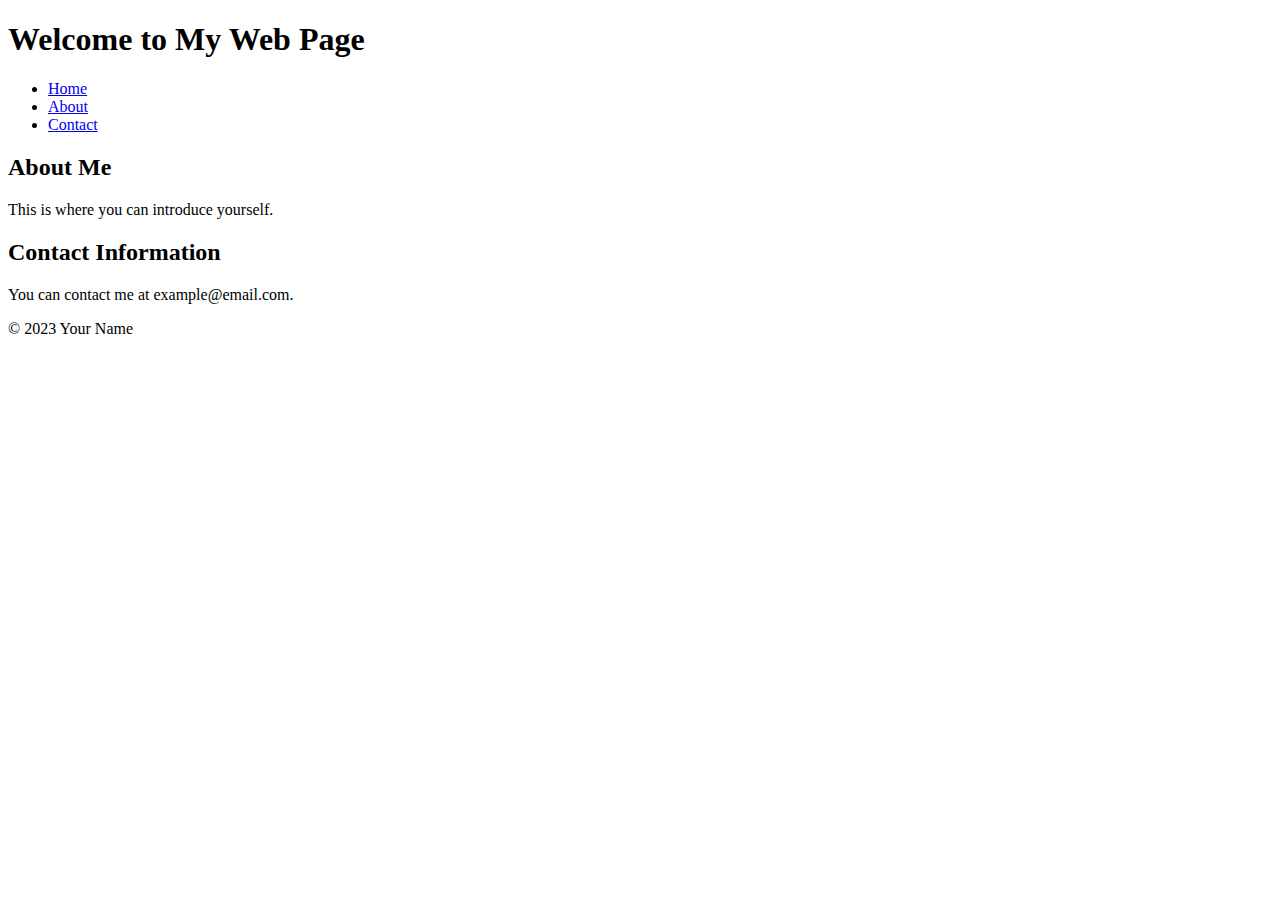
==== index.html @ 3ea36bda "Create index.html" ====
<!DOCTYPE html>
<html>
<head>
    <meta charset="UTF-8">
    <title>My Web Page</title>
</head>
<body>

    <header>
        <h1>Welcome to My Web Page</h1>
        <nav>
            <ul>
                <li><a href="#">Home</a></li>
                <li><a href="#">About</a></li>
                <li><a href="#">Contact</a></li>
            </ul>
        </nav>
    </header>

    <main>
        <section>
            <h2>About Me</h2>
            <p>This is where you can introduce yourself.</p>
        </section>

        <section>
            <h2>Contact Information</h2>
            <p>You can contact me at example@email.com.</p>
        </section>
    </main>

    <footer>
        <p>&copy; 2023 Your Name</p>
    </footer>

</body>
</html>
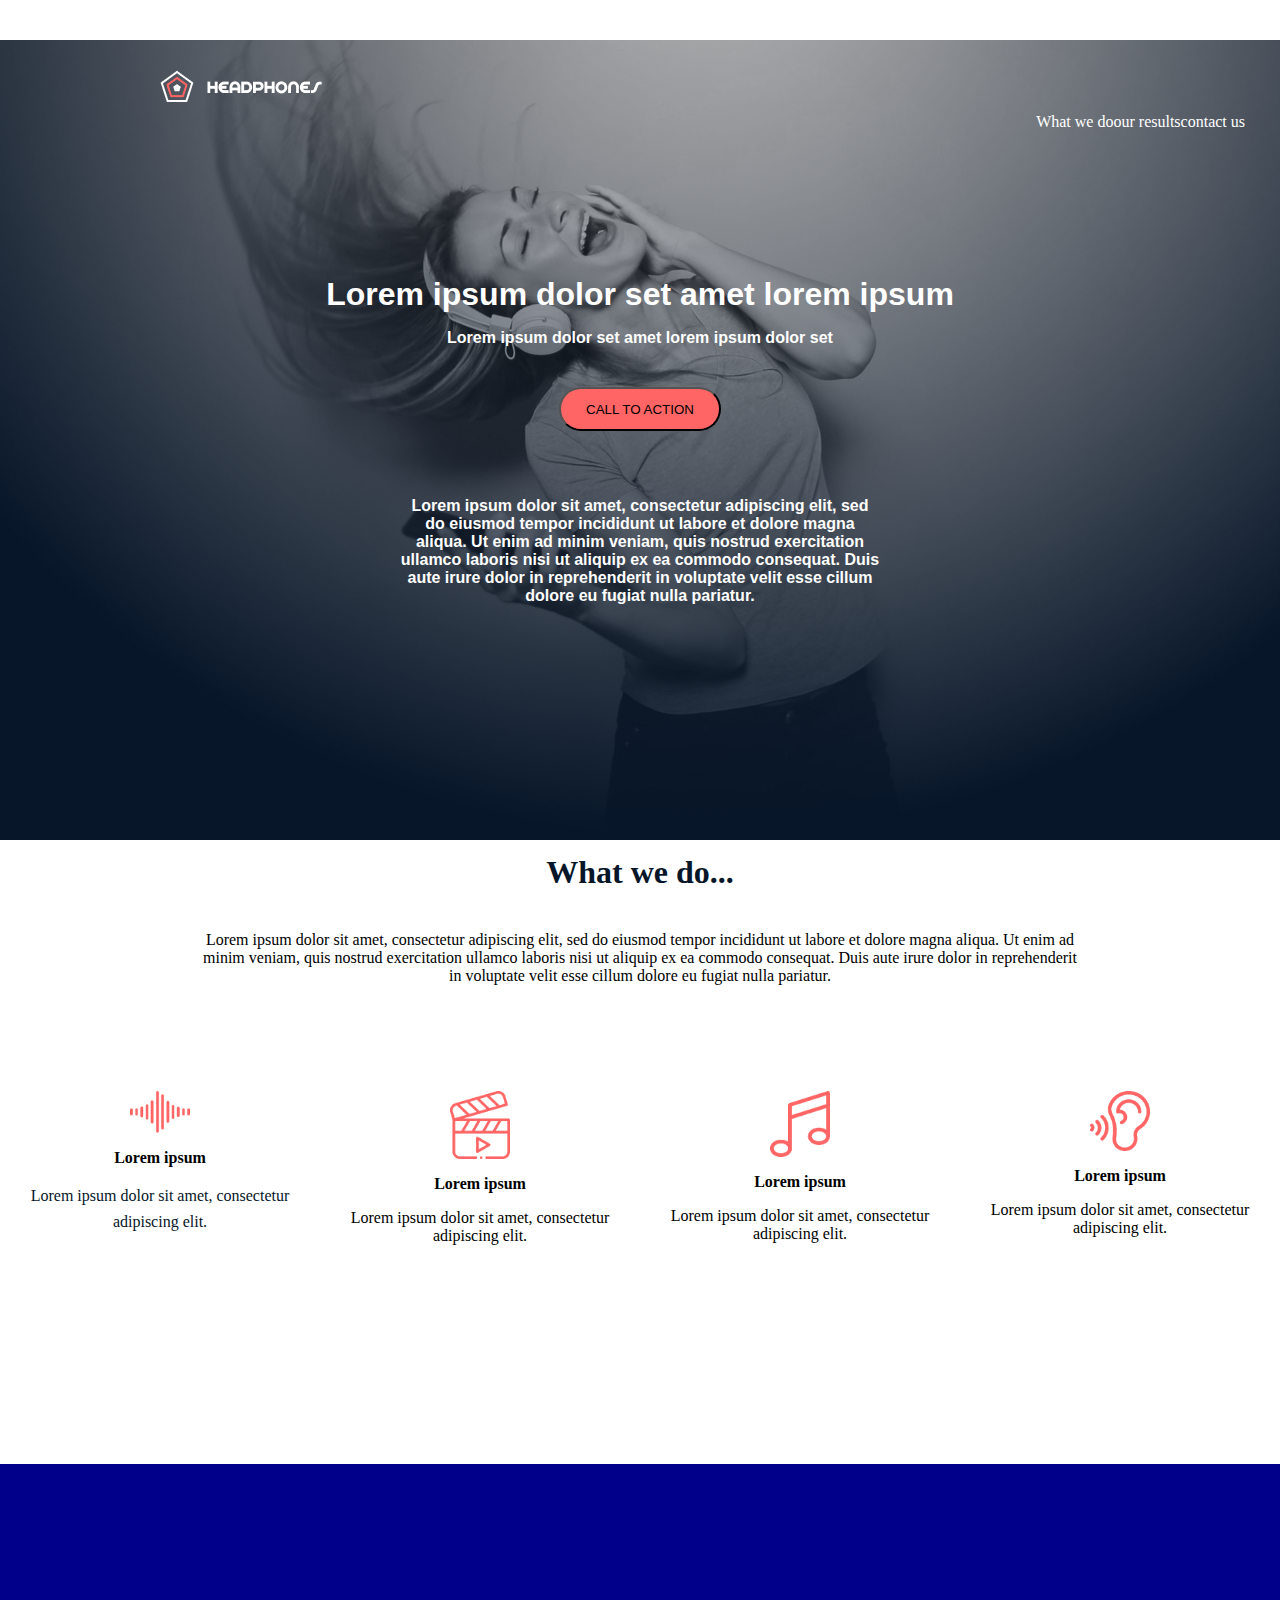
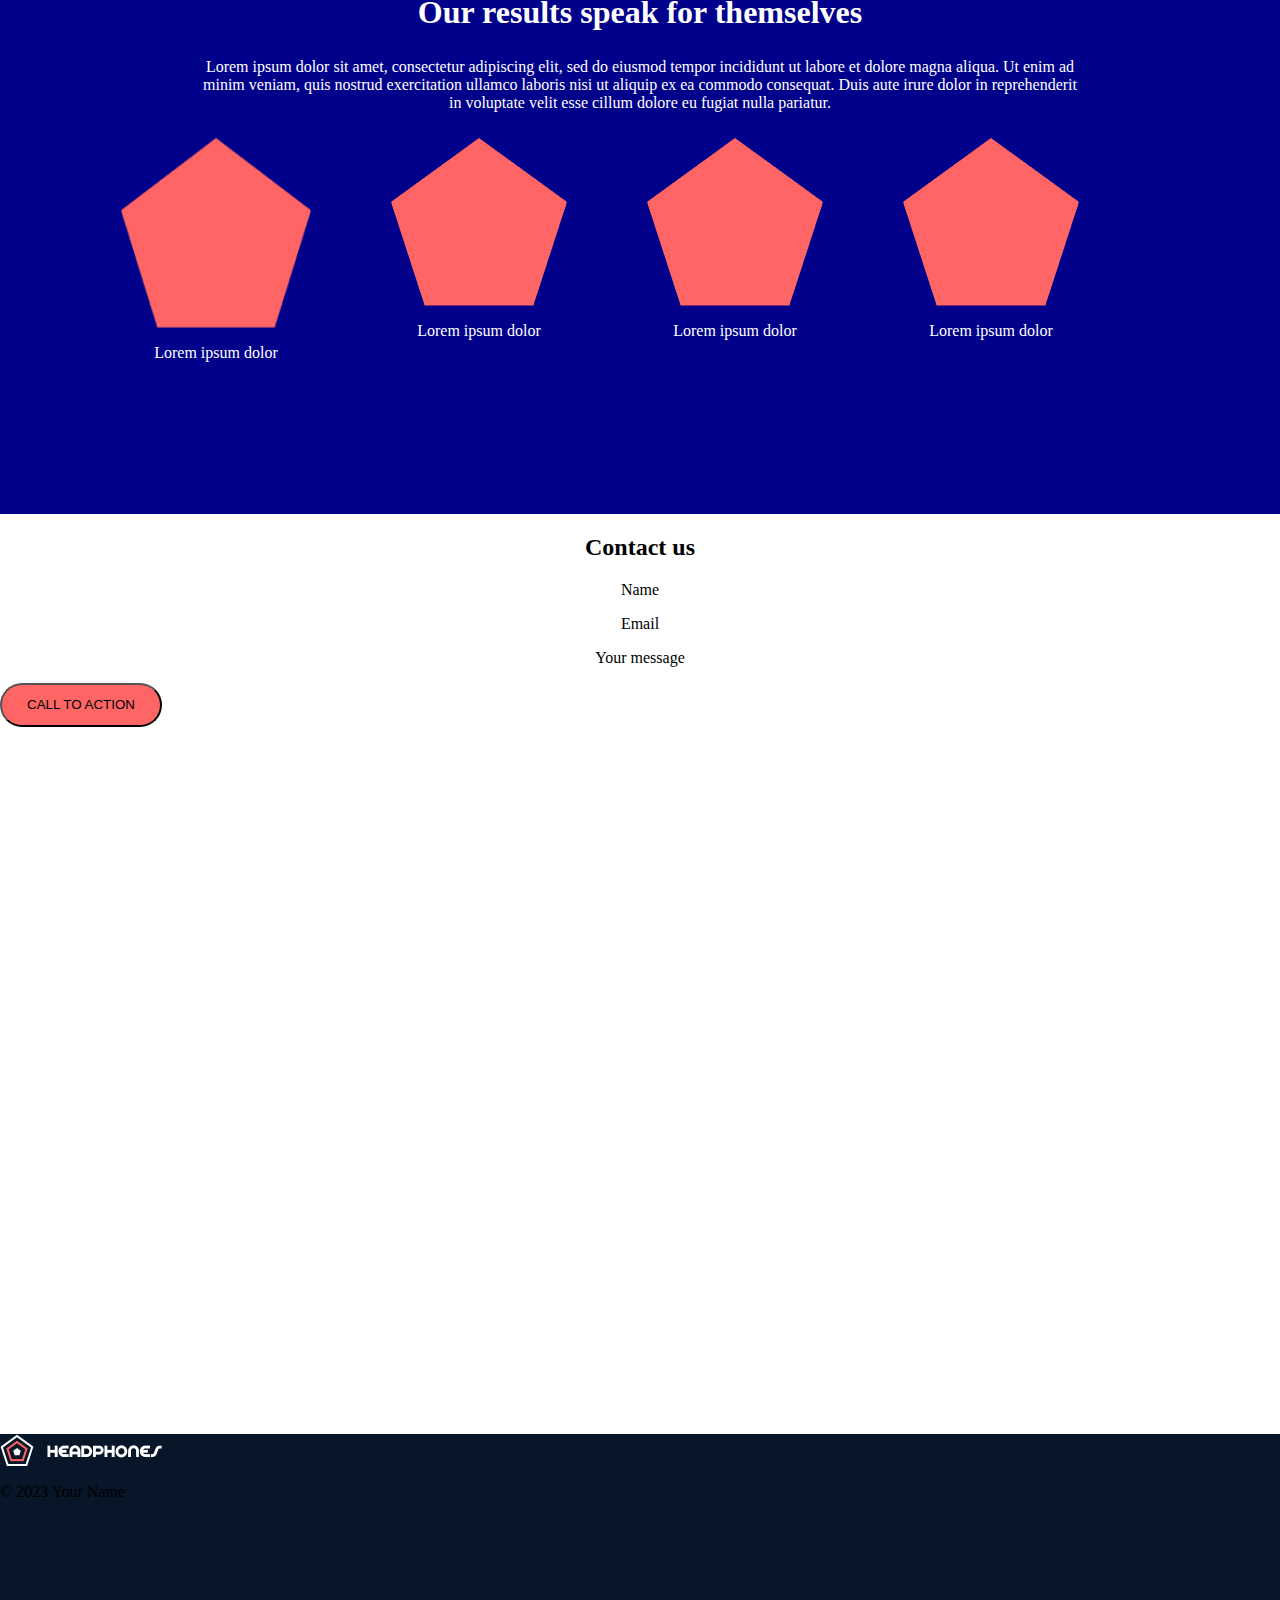
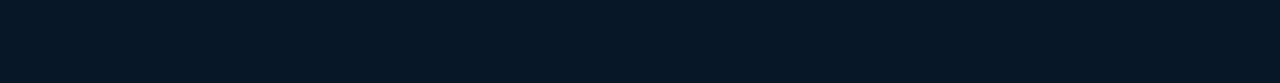
==== commit 9164eb81: "update" ====
--- a/index.html
+++ b/index.html
@@ -1,37 +1,111 @@
-<!DOCTYPE html>
-<html>
-<head>
-    <meta charset="UTF-8">
-    <title>My Web Page</title>
+<title>Headphones</title>
+    <link rel="stylesheet" type="text/css" href="style.css">
 </head>
 <body>
+<div class="page-container"></div>
+    <!--*SECTION 1*-->
+    <div class="section1-container">
+        <header>
+            <img src="images/logo-headphones.png" alt="My Logo" class="logo">
+            <nav class="my-navigation">
+                    <div class="my-navigation-item">What we do</div>
+                    <div class="my-navigation-item">our results</div>
+                    <div class="my-navigation-item">contact us</div>
+            </nav>
+        </header>
 
-    <header>
-        <h1>Welcome to My Web Page</h1>
-        <nav>
-            <ul>
-                <li><a href="#">Home</a></li>
-                <li><a href="#">About</a></li>
-                <li><a href="#">Contact</a></li>
-            </ul>
-        </nav>
-    </header>
-
-    <main>
-        <section>
-            <h2>About Me</h2>
-            <p>This is where you can introduce yourself.</p>
+        <section class="top-section1">
+            <h1>Lorem ipsum dolor set amet lorem ipsum</h1>
+                <p>Lorem ipsum dolor set amet lorem ipsum dolor set</p>
+                <button class="button-one">CALL TO ACTION</button>
+            <p class="paragraph2">Lorem ipsum dolor sit amet, consectetur adipiscing elit, sed do eiusmod tempor incididunt ut labore et dolore magna aliqua. Ut enim ad minim veniam, quis nostrud exercitation ullamco laboris nisi ut aliquip ex ea commodo consequat. Duis aute irure dolor in reprehenderit in voluptate velit esse cillum dolore eu fugiat nulla pariatur.</p>
         </section>
 
-        <section>
-            <h2>Contact Information</h2>
-            <p>You can contact me at example@email.com.</p>
-        </section>
-    </main>
 
-    <footer>
-        <p>&copy; 2023 Your Name</p>
-    </footer>
+    <!--SECTION 2*-->
+<section class="section2">
+        <h2 class="h2-section2">What we do...</h2>
+        <p class="whatwedo-text">Lorem ipsum dolor sit amet, consectetur adipiscing elit, sed do eiusmod tempor incididunt ut labore et dolore magna aliqua. Ut enim ad minim veniam, quis nostrud exercitation ullamco laboris nisi ut aliquip ex ea commodo consequat. Duis aute irure dolor in reprehenderit in voluptate velit esse cillum dolore eu fugiat nulla pariatur.</p>
 
+        <div class="row">
+            <div class="item">
+                <img src="images/sound-frequency.png" alt="Sound Image" class="image">
+                <p class="bold">Lorem ipsum</p>
+                <p class="section2-paragraph">Lorem ipsum dolor sit amet, consectetur adipiscing elit.</p>
+            </div>
+
+            <div class="item">
+                <img src="images/video.png" alt="Video Image" class="image">
+                <p class="bold">Lorem ipsum</p>
+                <p>Lorem ipsum dolor sit amet, consectetur adipiscing elit.</p>
+            </div>
+
+            <div class="item">
+                <img src="images/music.png" alt="Music Image" class="image">
+                <p class="bold">Lorem ipsum</p>
+                <p>Lorem ipsum dolor sit amet, consectetur adipiscing elit.</p>
+            </div>
+
+            <div class="item">
+                <img src="images/hearing.png" alt="Hearing Image" class="image">
+                <p class="bold">Lorem ipsum</p>
+                <p>Lorem ipsum dolor sit amet, consectetur adipiscing elit.</p>
+            </div>
+        </div>
+</section>
+
+
+<!--SECTION 3*-->
+<section class="third-section">
+    <h2 class="section3-h2">Our results speak for themselves</h2>
+    <p class="whatwedo-text">Lorem ipsum dolor sit amet, consectetur adipiscing elit, sed do eiusmod tempor incididunt ut labore et dolore magna aliqua. Ut enim ad minim veniam, quis nostrud exercitation ullamco laboris nisi ut aliquip ex ea commodo consequat. Duis aute irure dolor in reprehenderit in voluptate velit esse cillum dolore eu fugiat nulla pariatur.</p>
+
+    <div class="row2">
+        <div class="row2-items">
+        <img src="images/polygon.png" alt="Polygon Images" class="section3-img">
+        <div class="text-overlay">
+        <!--<p class="image-text">+2%</p>-->
+    </div>
+        <p>Lorem ipsum dolor</p>
+        </div>
+
+    <div class="row2-items">
+        <img src="images/polygon.png" alt="Polygon Images">
+        <div class="text-overlay">
+        <!--<p class="image-text">+2%</p>-->
+    </div>
+        <p>Lorem ipsum dolor</p>
+        </div>
+
+    <div class="row2-items">
+        <img src="images/polygon.png" alt="Polygon Image">
+        <div class="text-overlay">
+        <!--<p class="image-text">+2%</p>-->
+    </div>
+        <p>Lorem ipsum dolor</p>
+        </div>
+
+    <div class="row2-items">
+        <img src="images/polygon.png" alt="polygon Image">
+        <div class="text-overlay">
+        <!--<p class="image-text">+2%</p>-->
+        <p>Lorem ipsum dolor</p>
+    </div>
+        </div>
+    </div>
+</section>
+
+<section class="SECTION4">
+    <h2 class="section4-h2">Contact us</h2>
+    <p class="section4-paragraph">Name</p>
+    <p class="section4-paragraph">Email</p>
+    <p class="section4-paragraph">Your message</p>
+    <button class="button-one">CALL TO ACTION</button>
+</section>
+
+<footer class="footer">
+    <img src="images/logo-headphones.png" alt="logo">
+    <p>&copy; 2023 Your Name</p>
+</footer>
 </body>
 </html>
--- a/style.css
+++ b/style.css
@@ -0,0 +1,207 @@
+* {
+    box-sizing: border-box;
+}
+
+body, html {
+    margin: 0;
+    padding: 0;
+}
+
+.page-container {
+    background-size: cover;
+    Background-repeat: no-repeat;
+    max-width: 1400px;
+    margin: 0 auto;
+    padding: 20px;
+}
+
+.section1-container {
+    background-image: url('images/Main-headphones-image.png');
+    background-size: cover;
+    height: 800px;
+    flex-shrink: 0;
+}
+
+.my-navigation {
+    margin-right: 25px;
+    display: flex;
+    justify-content: flex-end;
+    align-items: flex-start;
+    color:#fff;
+    padding: 10px;
+}
+
+/* GREAT! */
+.logo {
+    position: relative;
+    left: 160px;
+    margin-top: 30px;
+}
+
+.button-one {
+    border-radius: 22px;
+    background: #FF6565;
+    width: 162px;
+    height: 44px;
+    flex-shrink: 0;
+    margin-bottom: 50px;
+}
+
+.top-section1 {
+    justify-content: center;
+    text-align: center;
+    font-family: 'Source Sans Pro', sans-serif;
+    font-weight: 700;
+    color: #FFF;
+    height: 32vh;
+    margin-top: 15vh;
+}
+
+.top-section1 h1 {
+    margin: 0;
+
+}
+
+.top-section1 p {
+    margin-bottom: 40px;
+}
+
+.paragraph2 {
+    padding: 0 400px;
+}
+
+
+
+
+/* SECOND SECTION */
+.section2 {
+    width: auto;
+    height: 900px;
+    padding-top: 170px;
+    justify-content: center;
+    text-align: center;
+}
+
+.section2-paragraph {
+    color: #071629;
+    text-align: center;
+    font-family: Source Sans Pro;
+    font-size: 16px;
+    font-style: normal;
+    font-weight: 400;
+    line-height: 26px;
+}
+
+.h2-section2 {
+    color: #071629;
+    margin-top: 120px;
+    text-align: center;
+    margin-bottom: 40px;
+    font-size: 32px;
+    font-style: normal;
+    font-weight: 600;
+}
+
+.item {
+    margin-top: 80px;
+}
+
+.whatwedo-text {
+    text-align:center;
+    margin-left: 200px;
+    margin-right: 200px;
+}
+
+.image {
+    width: 60px;
+    height: auto;
+    fill: #FF6565;
+    
+}
+
+.row {
+    display: flex;
+}
+
+.item {
+    flex: 1;
+    padding: 10px;
+    text-align: center;
+}
+
+.bold {
+    font-weight: bold;
+}
+
+
+
+/* SECTION THREE */
+.third-section {
+    color: #FFF;
+    width: auto;
+    height: 650px;
+    background: darkblue;
+    padding-top: 130px;
+    text-align: center;
+}
+
+.section3-h2 {
+    font-size: 32px;
+    font-style: normal;
+    font-weight: 600;
+    margin-top: 0px;
+}
+
+.row2 {
+    display: flex;
+    justify-content: center;
+    padding-top: 100px;
+    padding: 10px;
+}
+
+.row2-items {
+    margin-right: 80px;
+}
+
+.section3-img {
+    width: 190px;
+    height: 190px;
+    flex-shrink: 0;
+}
+
+
+
+/* ---------------------------*/
+/*SECTION4*/
+.section4 {
+    background: #FFF;
+    width: auto;
+    height: 900px;
+}
+
+.section4-h2 {
+    text-align: center;
+}
+
+.section4-paragraph {
+    text-align: center;
+}
+
+.button-one {
+    border-radius: 22px;
+    background: #FF6565;
+    width: 162px;
+    height: 44px;
+    justify-content: center;
+}
+
+
+
+
+
+.footer {
+    width: auto;
+    height: 249px;
+    flex-shrink: 0;
+    background: #071629;
+}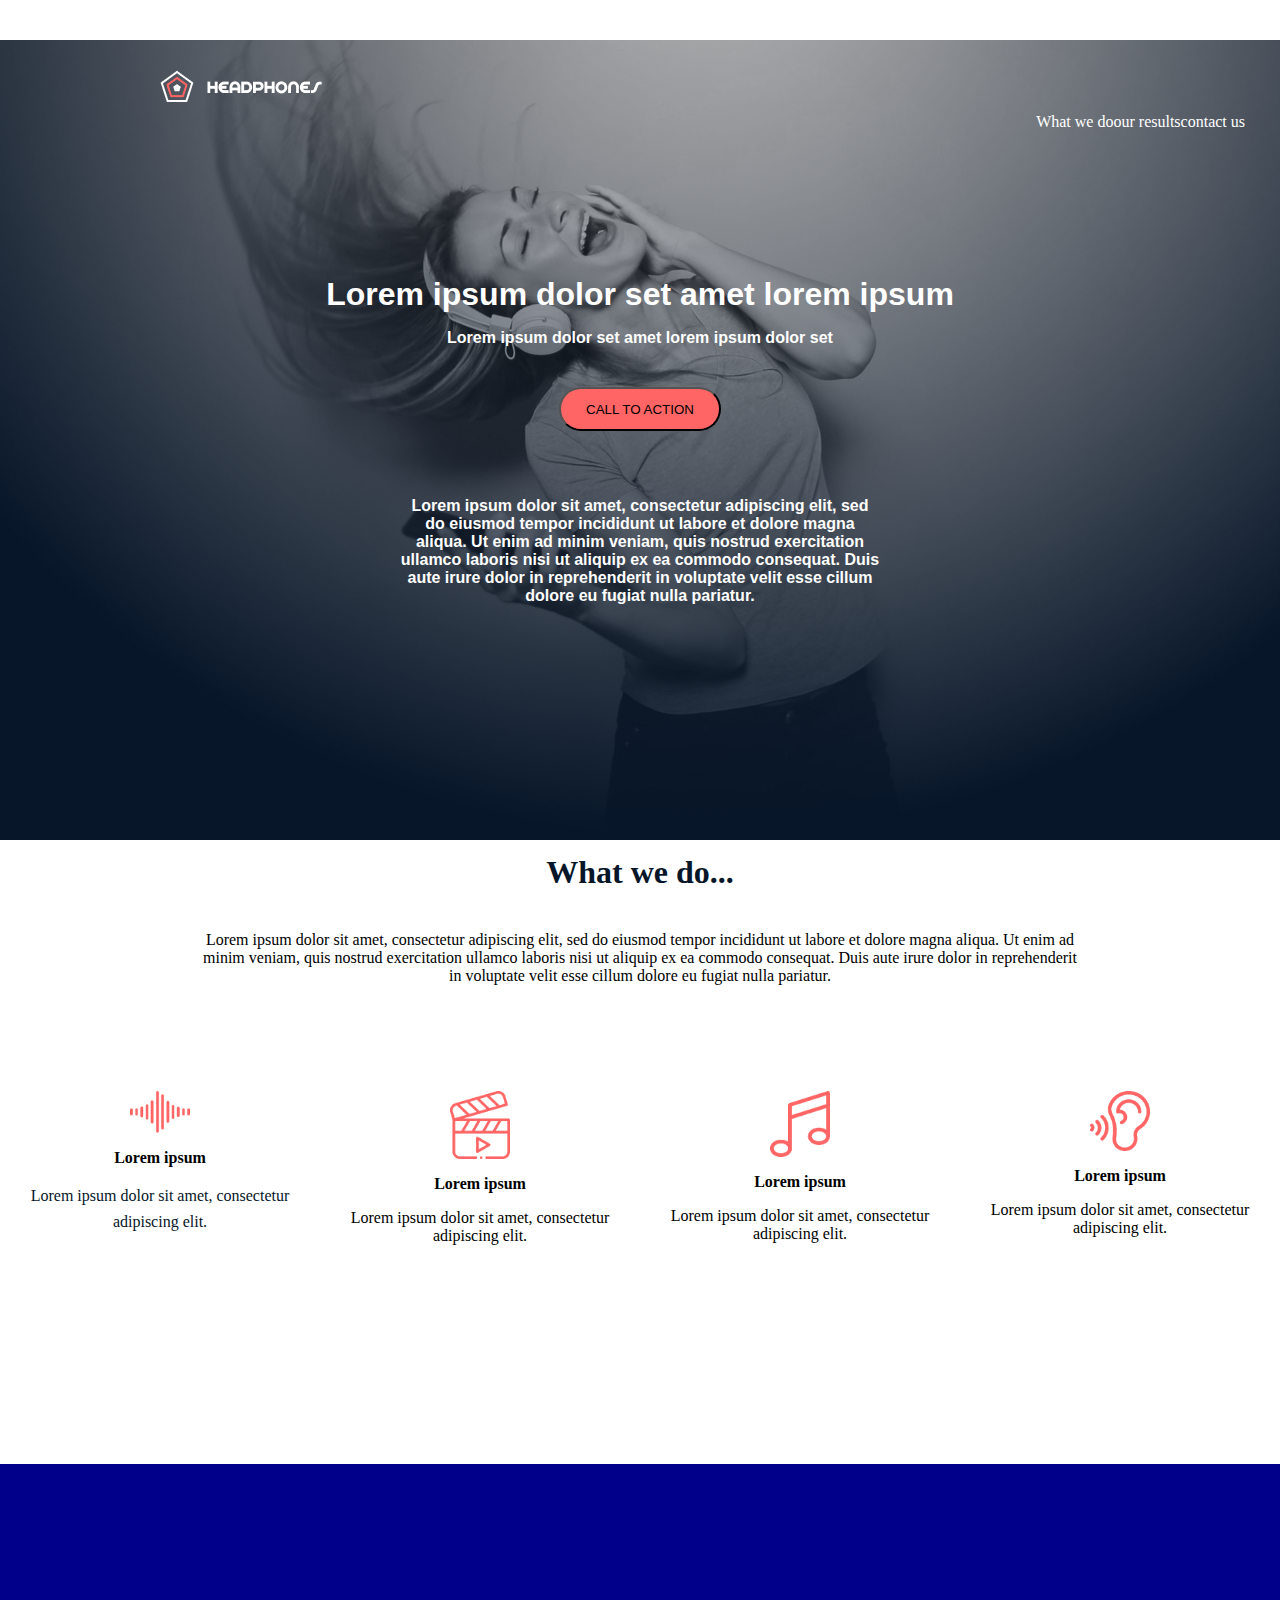
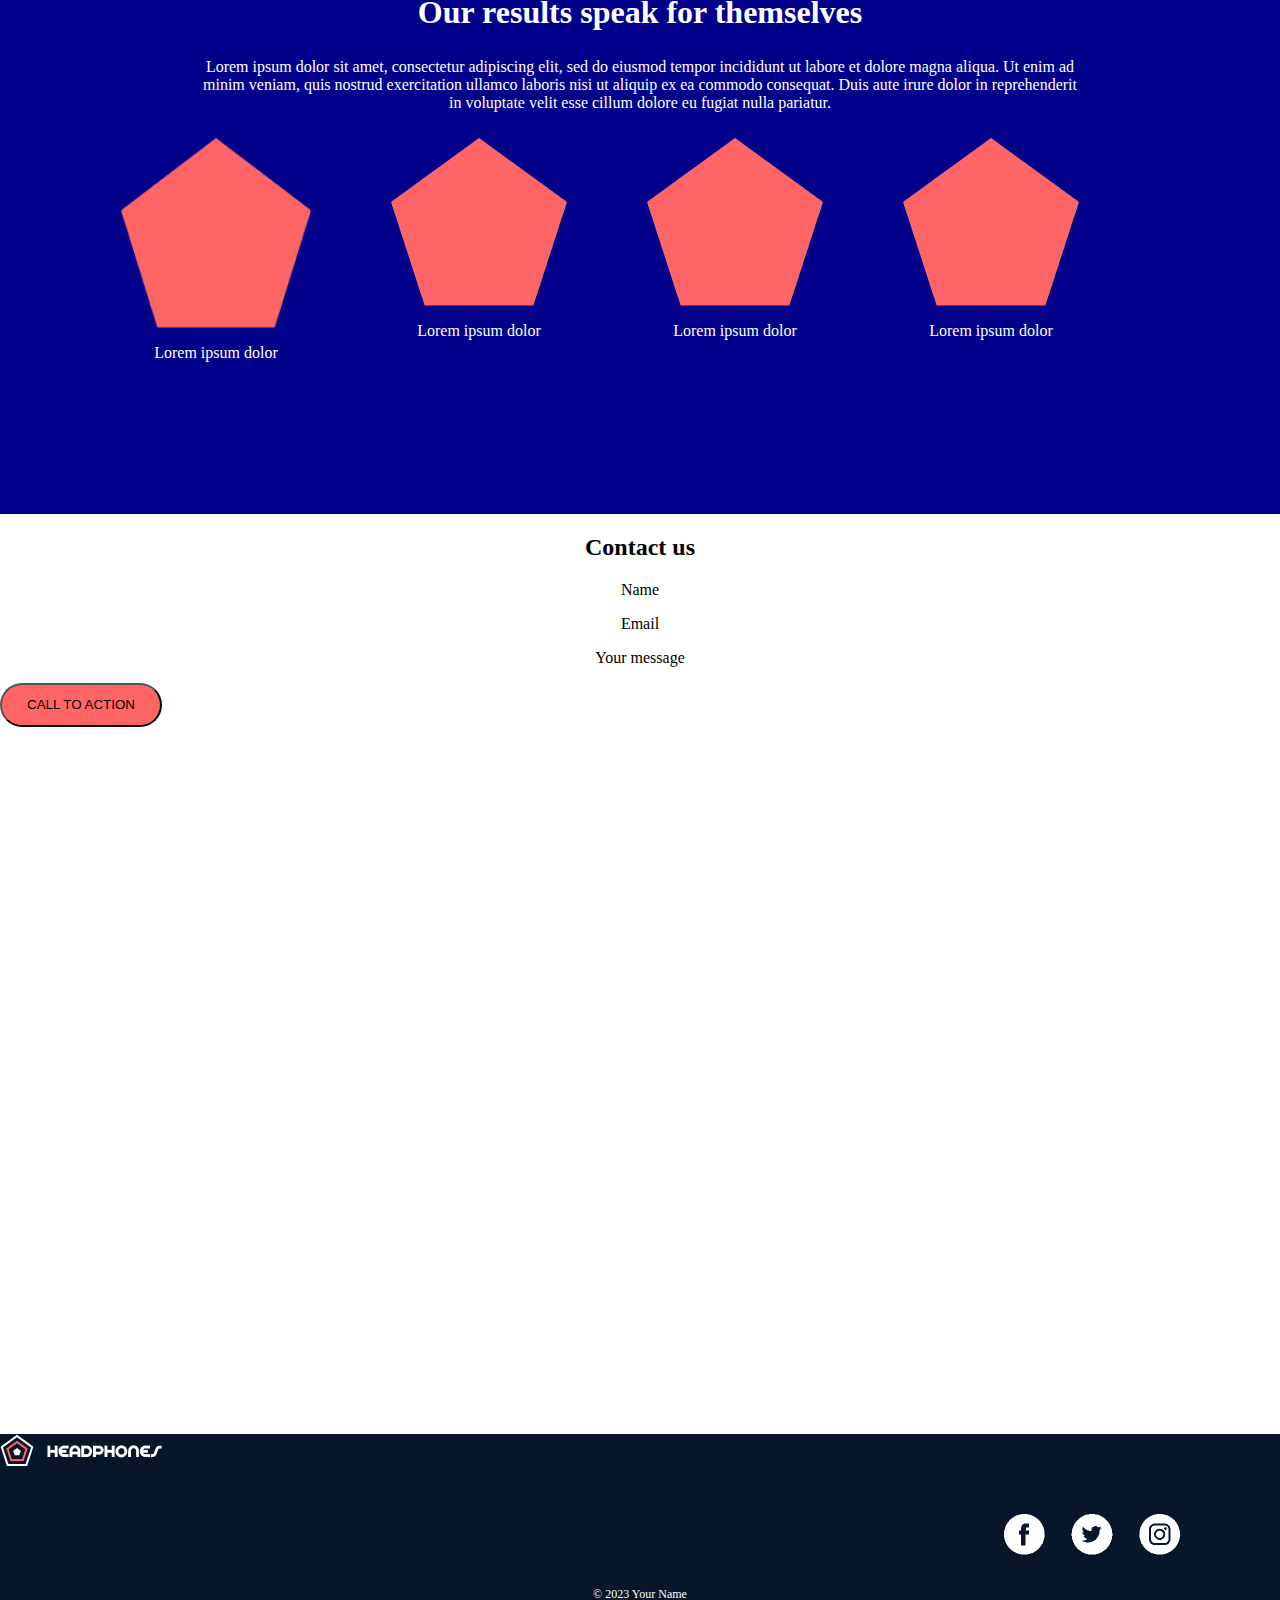
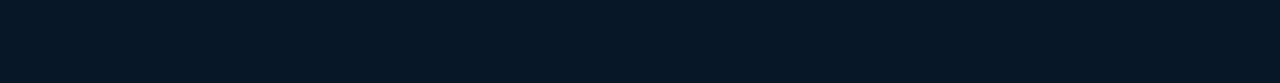
==== commit 78df0a4f: "update" ====
--- a/index.html
+++ b/index.html
@@ -104,8 +104,11 @@
 </section>
 
 <footer class="footer">
-    <img src="images/logo-headphones.png" alt="logo">
-    <p>&copy; 2023 Your Name</p>
+    <div class="footer-section"></div>
+    <img src="images/logo-headphones.png" alt="footer-logo">
+    <img src="images/social-media.png" alt="social Media Image" class="social-media-image">
+    <p class="copy">&copy; 2023 Your Name</p>
+</div>
 </footer>
 </body>
 </html>
--- a/style.css
+++ b/style.css
@@ -192,7 +192,6 @@
     background: #FF6565;
     width: 162px;
     height: 44px;
-    justify-content: center;
 }
 
 
@@ -204,4 +203,24 @@
     height: 249px;
     flex-shrink: 0;
     background: #071629;
+}
+
+.copy {
+    color: #FFF;
+    font-family: Source Sans Pro;
+    font-size: 12px;
+    font-style: normal;
+    font-weight: 400;
+    text-align: center;
+    margin-top: 120px;
+}
+
+.footer-logo {
+    margin-top: 100px;
+}
+
+.social-media-image {
+    float: right;
+    margin-top: 80px;
+    margin-right: 100px;
 }